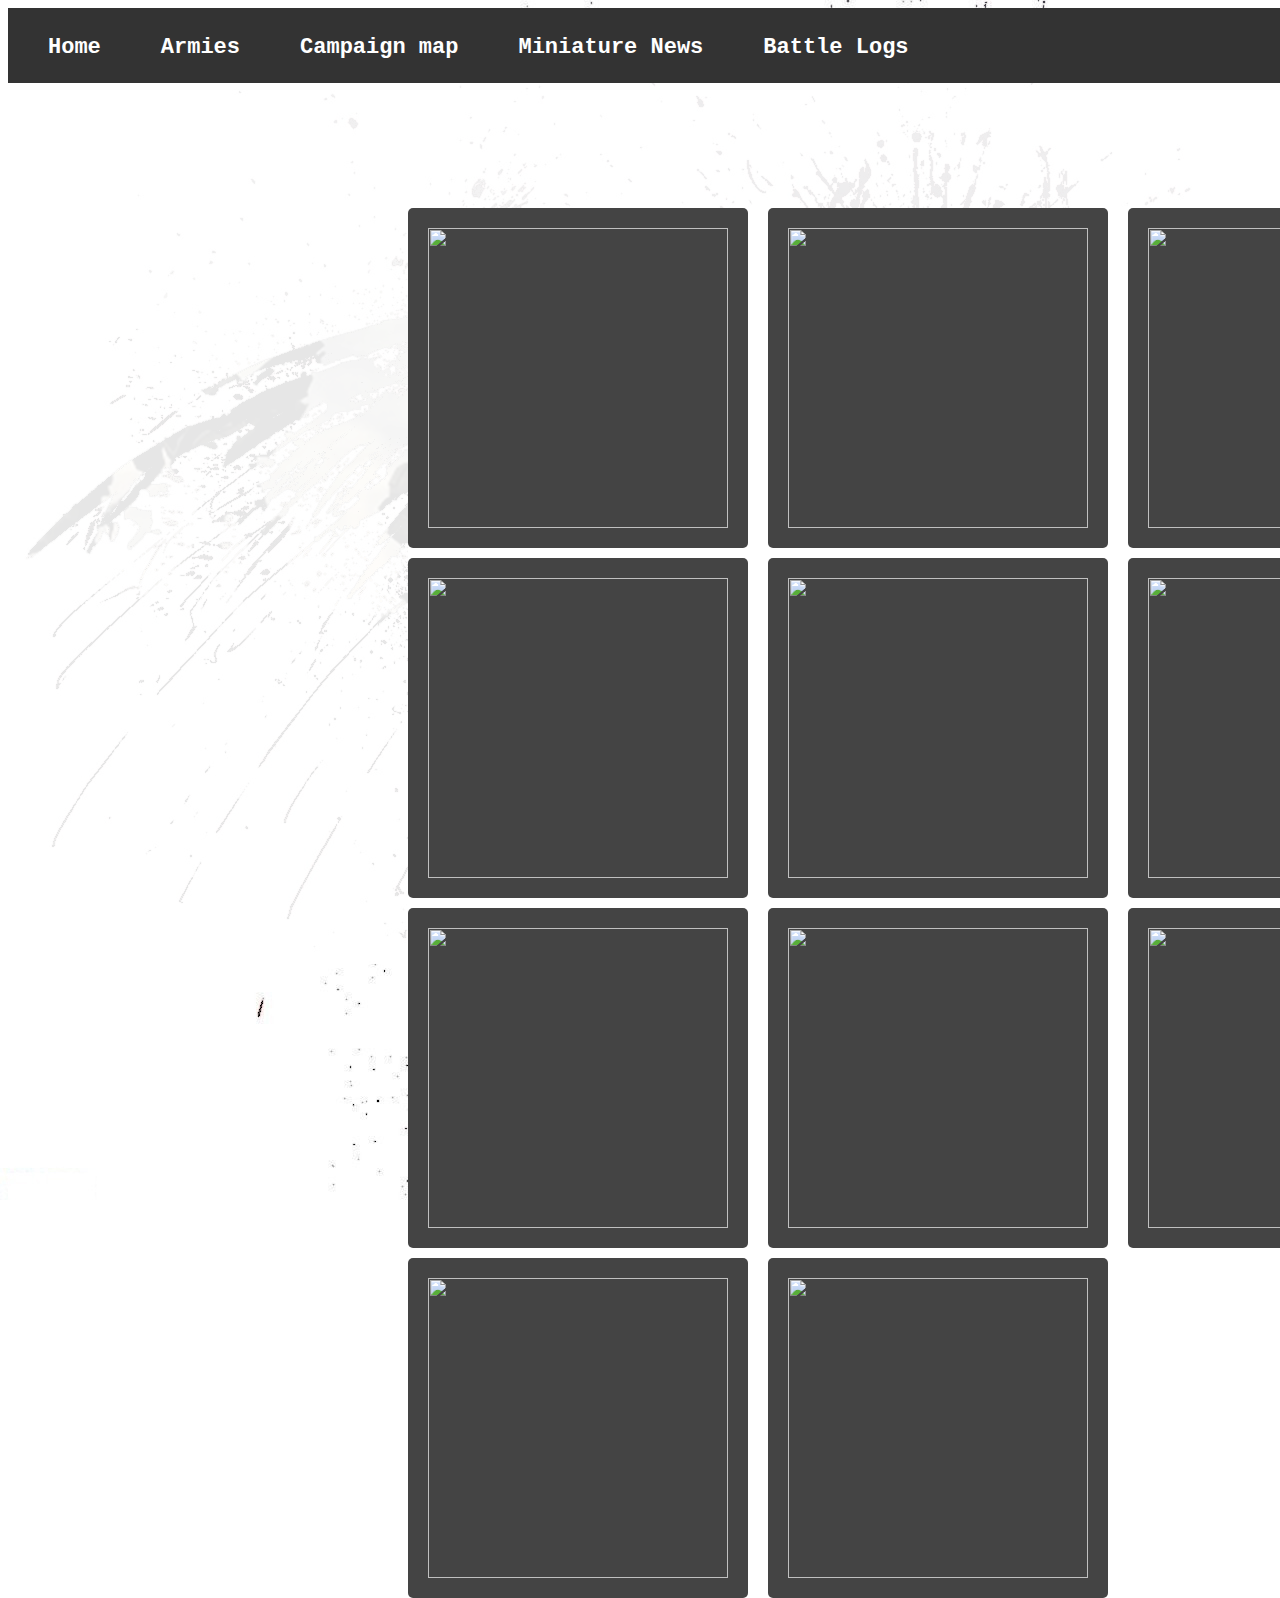
==== 20180301.html @ 318e9bf2 "20180301.push1" ====
<!DOCTYPE html>
<html>
  <head>
    <title>Cerberus Blog</title>
    <link href="./style.css" type"text/css" rel="stylesheet">
    <script type="text/javascript" src="script.js"></script>
  </head>
 <body>
    <!-- Bovenste rij buttons -->
 <body class="general-background">


    <div id="header">
       <ul id="nav">
        <li><a href="./index.html">Home</li>
        <li><a href="./blog.html">Armies</a></li>
        <li><a href="./campaign map.html">Campaign map</a></li>
        <li><a href="">Miniature News</a></li>
        <li><a href="./battlelogs.html">Battle Logs</a></li>
      </ul>
    </div>


<!--MAIN CONTENT -->



<div class="grid">
  <img class="grid-image" src="./20180301/thumbnail.jpg" width="300" height="300">
  <img class="grid-image" src="./20180301/1.jpg" width="300" height="300">
  <img class="grid-image" src="./20180301/2.jpg" width="300" height="300">
  <img class="grid-image" src="./20180301/3.jpg" width="300" height="300">
  <img class="grid-image" src="./20180301/4.jpg" width="300" height="300">
  <img class="grid-image" src="./20180301/5.jpg" width="300" height="300">
  <img class="grid-image" src="./20180301/6.jpg" width="300" height="300">
  <img class="grid-image" src="./20180301/7.jpg" width="300" height="300">
  <img class="grid-image" src="./20180301/8.jpg" width="300" height="300">
  <img class="grid-image" src="./20180301/9.jpg" width="300" height="300">
  <img class="grid-image" src="./20180301/10.jpg" width="300" height="300">
</div>

    <div class="page-background">
      
    </div>
  </body>
</html>
---- style.css ----
html {
  overflow-y: scroll;
}

.general-background {
	background-image: url("./background.jpg");
	background-repeat: no-repeat;
	background-attachment: fixed;
}

.page-background {
	background-color: white;
	opacity: 0.9;
	width: 100%;
	height: 100%;
	padding-left: 10%;
	position: fixed;
	top: 4em;
	z-index: -1;
}

/* MAIN HEADER STUFF */
#header {
	width: 100%;
	height: 75px;
	background: #333;
	line-height: 35px; /*zelfde als height zorgt er voor dat het in het midden komt */
	position: fixed;
	z-index: 9999;
	font-size: 22px;
	font-family: 'Courier New';
}

#nav {
	list-style-type: none;
}

#nav li {
	margin-right: 20px;
	float: left;
	padding-right: 40px;
}

#nav li a {
	color: white;
	font-weight: bold;
	text-decoration: none;
}

#nav li a:hover {
	color: #DDD; 
	text-decoration: none;
} 

#nav li a:active {
	background-color: white;
	color: black;
}


/* SUB HEADER STUFF */

#subheader {
	width: 100%;
	height: 40px;
	background: #D3D3D3;
	line-height: 15px; /*zelfde als height zorgt er voor dat het in het midden komt */
	position: fixed;
	margin-top: 75px;
	z-index: 9999;
	font-size: 14px;
	font-family: 'Courier New'
}

#subnav {
	list-style-type: none;
}

#subnav li {
	margin-right: 20px;
	float: left;
}

#subnav li a {
	color: #333;
	font-weight: bold;
	text-decoration: none;
}

#subnav li a:hover {
	color: #000; 
	text-decoration: none;
} 

#subnav li a:active {
	background-color: black;
	color: white;
}


/*HOMEPAGE STUFF */

#homepage img  {
	height: 400px;
	width: 400px;
}

.button {
	background-color: #555;
	font-size: 24px;
	color: white;
	text-align: center;
	text-decoration: none;
	padding: 5px 15px;
}

#leftbutton {
	position: absolute;
	top: 53%;
	left: 35%;
}

#rightbutton {
	position: absolute;
	top: 53%;
	right: 35%;
}

/* BLOG STUFF */
.army-introduction {
	color: black;
	font-style: italic;
	text-align: center;
	width: 50%;
	margin-left: auto;
	margin-right: auto;
	padding-top: 150px;
	font-size: 18px;
}

.blogspace {
	padding-top: 50px;
	width: 60%;
	padding-left: 10%;
}

.blogspace:link {
	color: black;
	text-decoration: underline;
}

.blogspace:visited {
	color: black;
	text-decoration: underline;
}

.blogheader {
	font-family: Courier;
	position: relative;
	font-weight: bold;
	font-size: 18px;
	border-top: 8px double grey;
	padding-top: 8px;
}

.blogsubtitle {
	color: black;
	font-family: Courier;
	font-size: 14px;
	font-weight: bold;
}

.blogtext {
	color: black;
	font-family: Courier;
	font-size: 14px;
	text-align: left;
	position: relative;
}

.blogimage {
	max-width: 400px;
	max-height: 400px;
	border-radius: 8px;
	padding-left: 350px;
}

.campaign-title {
	width: 50%;
	padding-top: 100px;
	color: black;
	text-align: center;
	border-bottom: 8px double black;
	margin-left: auto;
	margin-right: auto;
	font-family: Helvetica;
	font-size: 40px;
}

.campaign-image {
	display: block;
	margin-left: auto;
	margin-right: auto;
	padding-top: 10px;
	width: 50%;
}

/*BATTLE LOG GALLERY */

div.gallery {
    margin: 10px;
    float: left;
    width: 380px;
}	

div.gallery img {
    width: 100%;
    height: auto;
    margin-top: 300px;
	margin-left: auto;
	margin-right: auto;
	border-radius: 20px;
}

div.image-description {
	font-family: sans-serif;
	padding-top:300px;
    padding: 15px;
    text-align: center;
    font-weight: bold;
    height: auto;
}

.grid {
  display: grid;
  grid-template-columns: 350px 350px 350px;
  grid-gap: 10px;
  background-color: #fff;
  color: #444;
  position: absolute;
  margin-top: 200px;
  margin-left: 400px;

}

.grid-image {
  background-color: #444;
  color: #fff;
  border-radius: 5px;
  padding: 20px;
  font-size: 150%;
}
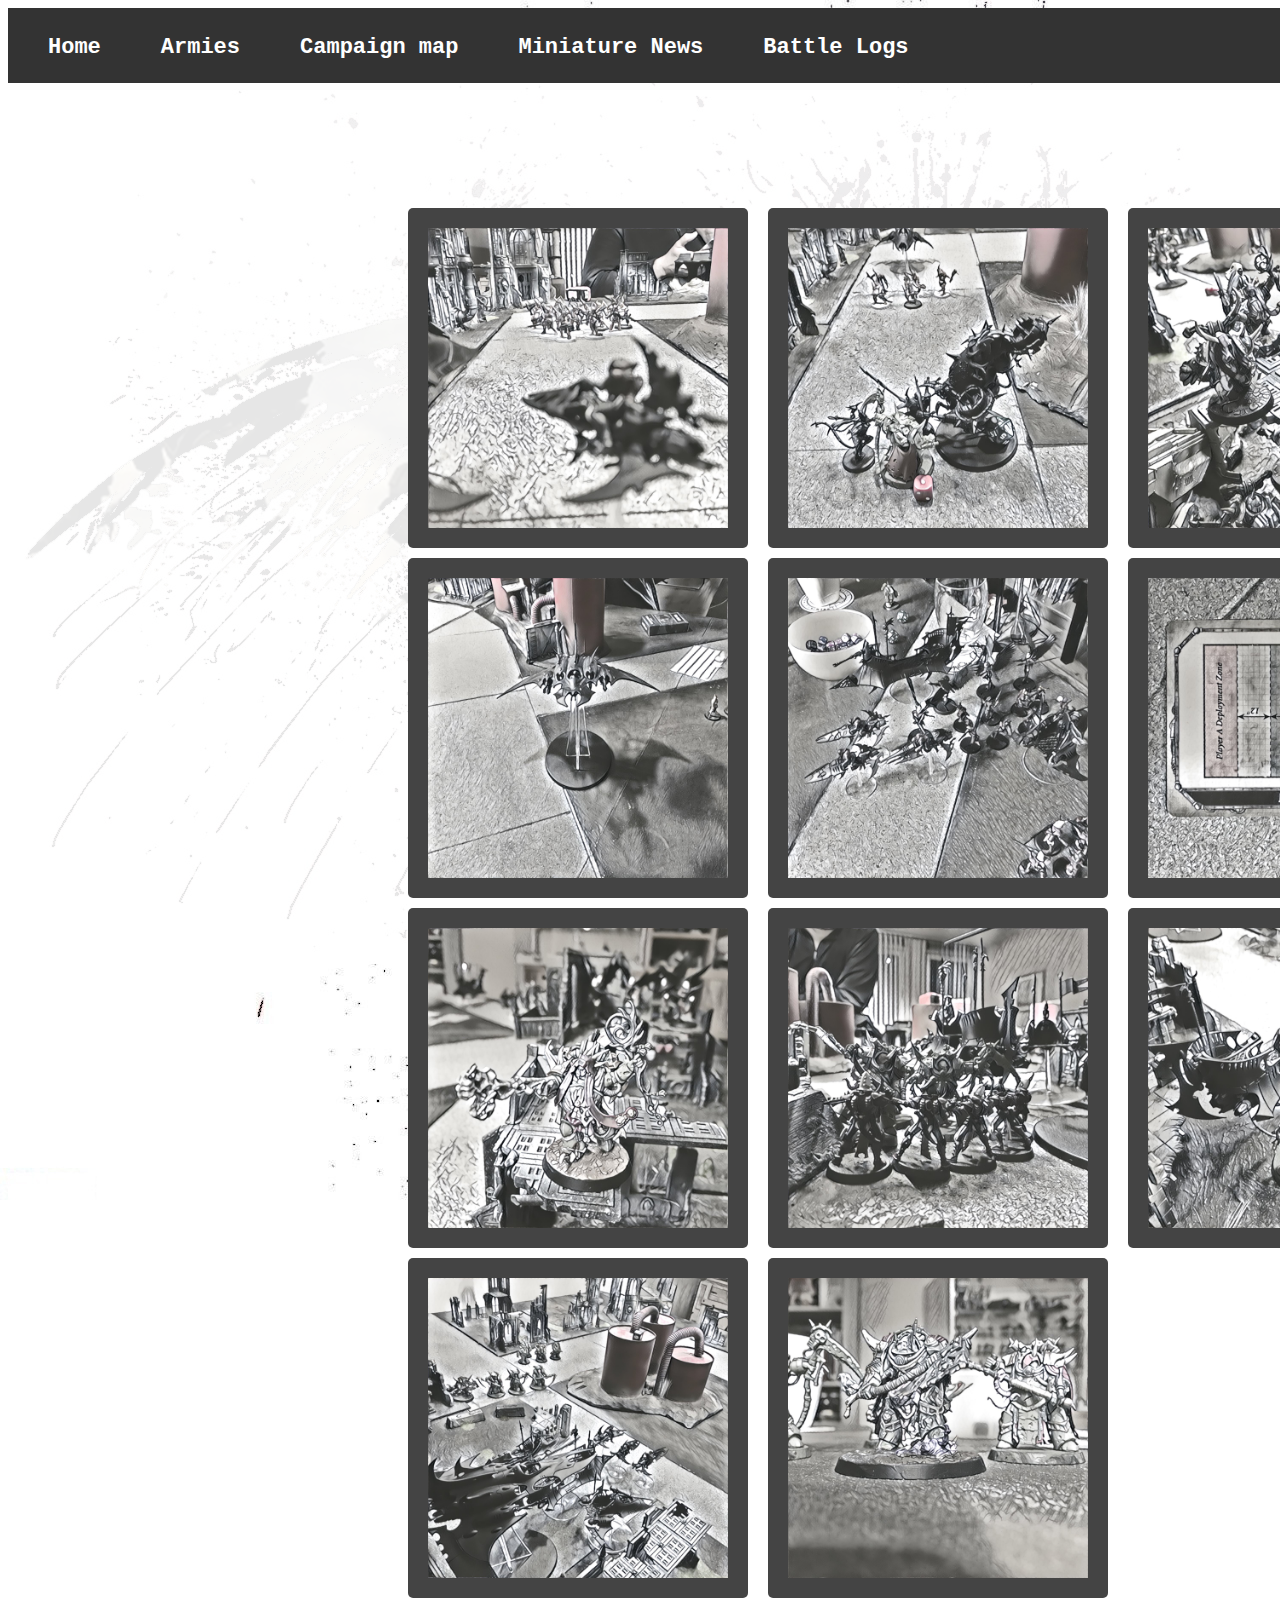
==== commit 6423c283: "20180301.PUSH2" ====
--- a/20180301.html
+++ b/20180301.html
@@ -26,17 +26,17 @@
 
 
 <div class="grid">
-  <img class="grid-image" src="./20180301/thumbnail.jpg" width="300" height="300">
-  <img class="grid-image" src="./20180301/1.jpg" width="300" height="300">
-  <img class="grid-image" src="./20180301/2.jpg" width="300" height="300">
-  <img class="grid-image" src="./20180301/3.jpg" width="300" height="300">
-  <img class="grid-image" src="./20180301/4.jpg" width="300" height="300">
-  <img class="grid-image" src="./20180301/5.jpg" width="300" height="300">
-  <img class="grid-image" src="./20180301/6.jpg" width="300" height="300">
-  <img class="grid-image" src="./20180301/7.jpg" width="300" height="300">
-  <img class="grid-image" src="./20180301/8.jpg" width="300" height="300">
-  <img class="grid-image" src="./20180301/9.jpg" width="300" height="300">
-  <img class="grid-image" src="./20180301/10.jpg" width="300" height="300">
+  <img class="grid-image" src="./20180301/thumbnail.JPG" width="300" height="300">
+  <img class="grid-image" src="./20180301/1.JPG" width="300" height="300">
+  <img class="grid-image" src="./20180301/2.JPG" width="300" height="300">
+  <img class="grid-image" src="./20180301/3.JPG" width="300" height="300">
+  <img class="grid-image" src="./20180301/4.JPG" width="300" height="300">
+  <img class="grid-image" src="./20180301/5.JPG" width="300" height="300">
+  <img class="grid-image" src="./20180301/6.JPG" width="300" height="300">
+  <img class="grid-image" src="./20180301/7.JPG" width="300" height="300">
+  <img class="grid-image" src="./20180301/8.JPG" width="300" height="300">
+  <img class="grid-image" src="./20180301/9.JPG" width="300" height="300">
+  <img class="grid-image" src="./20180301/10.JPG" width="300" height="300">
 </div>
 
     <div class="page-background">
